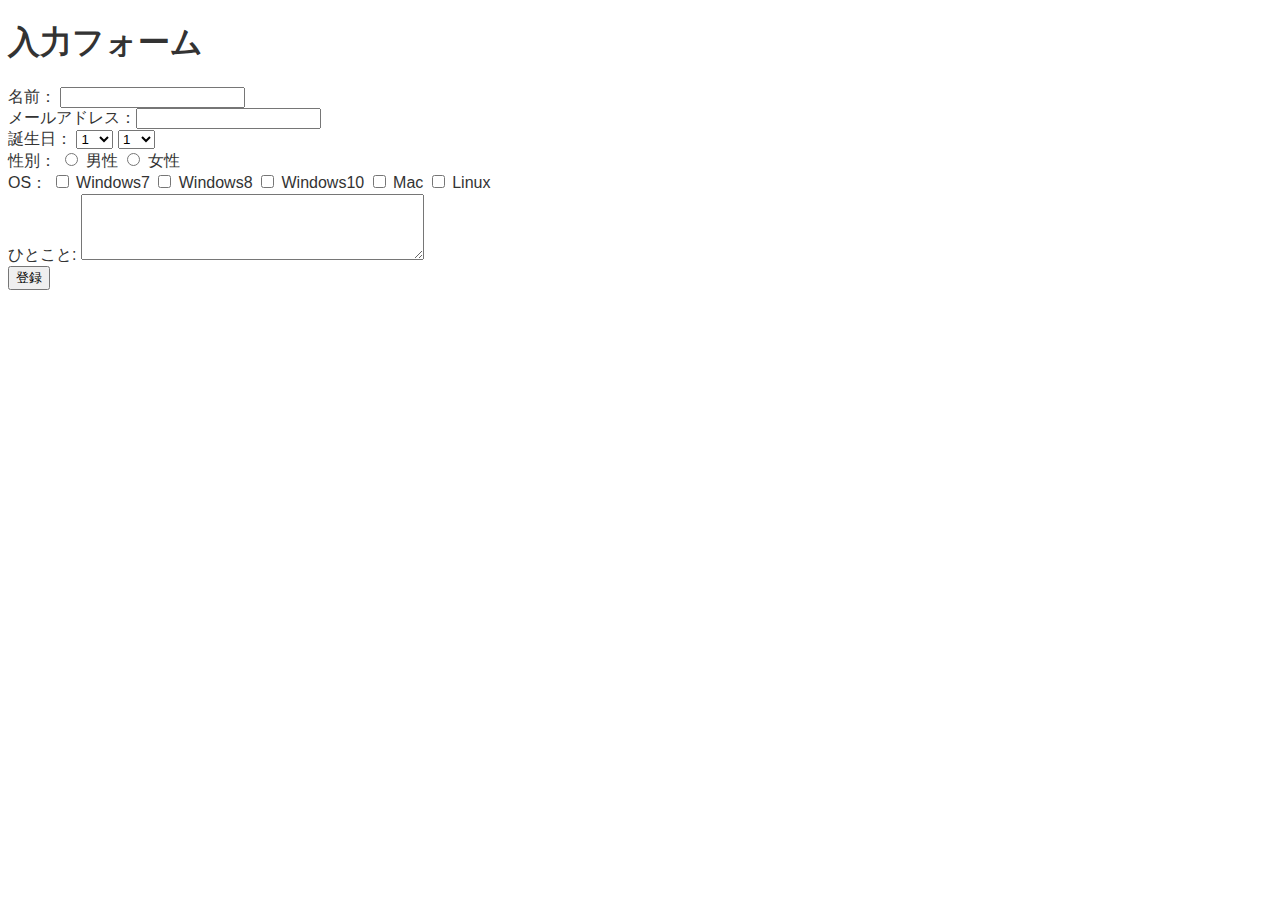
==== WebContent/practiceTest8.html @ a89dc8b8 "eclipseからcommit1" ====
<!DOCTYPE html>
<html>
<head>
<meta charset="UTF-8">
<title>入力フォーム</title>
<link href="css/practiceTest8.css" rel="stylesheet">
</head>
<body>
	<form action="practiceTest8Sub.html" method="GET">
	 <h1>入力フォーム</h1>
		<label>名前：</label> <input type="text" name="name" value=""><br>
		<label>メールアドレス：</label><input type="text" name="mail" value=""><br>
		<label>誕生日：</label>
		<select name="birthday">
			<option value="1" selected>1</option>
			<option value="2">2</option>
			<option value="3">3</option>
			<option value="4">4</option>
			<option value="5">5</option>
			<option value="6">6</option>
			<option value="7">7</option>
			<option value="8">8</option>
			<option value="9">9</option>
			<option value="10">10</option>
			<option value="11">11</option>
			<option value="12">12</option>
		</select>
		<select name="birthmonth">
			<option value="1" selected>1</option>
			<option value="2">2</option>
			<option value="3">3</option>
			<option value="4">4</option>
			<option value="5">5</option>
			<option value="6">6</option>
			<option value="7">7</option>
			<option value="8">8</option>
			<option value="9">9</option>
			<option value="10">10</option>
			<option value="11">11</option>
			<option value="12">12</option>
		</select><br>
		<label>性別：</label>
		<input type="radio"  name="gender" value="male">
        <label>男性</label>
        <input type="radio"  name="gender" value="female">
        <label>女性</label><br>
        <label>OS：</label>
        <input type="checkbox"  name="os" value="Windows7">
        <label>Windows7</label>
        <input type="checkbox"  name="os" value="Windows8">
        <label>Windows8</label>
        <input type="checkbox"  name="os" value="Windows10">
        <label>Windows10</label>
        <input type="checkbox"  name="os" value="Mac">
        <label>Mac</label>
        <input type="checkbox"  name="os" value="Linux">
        <label>Linux</label><br>
        <label>ひとこと:</label>
        <textarea name="one thing" rows="4" cols="40"></textarea><br>
        <input type="submit" value="登録">
	</form>

</body>
</html>
---- WebContent/css/practiceTest8.css ----
@charset "UTF-8";

* {
  box-sizing: border-box;
}

body {
  color: #333;
  font-family: "Helvetica Neue", Arial, "Hiragino Kaku Gothic ProN", "Hiragino Sans", Meiryo, sans-serif;
}
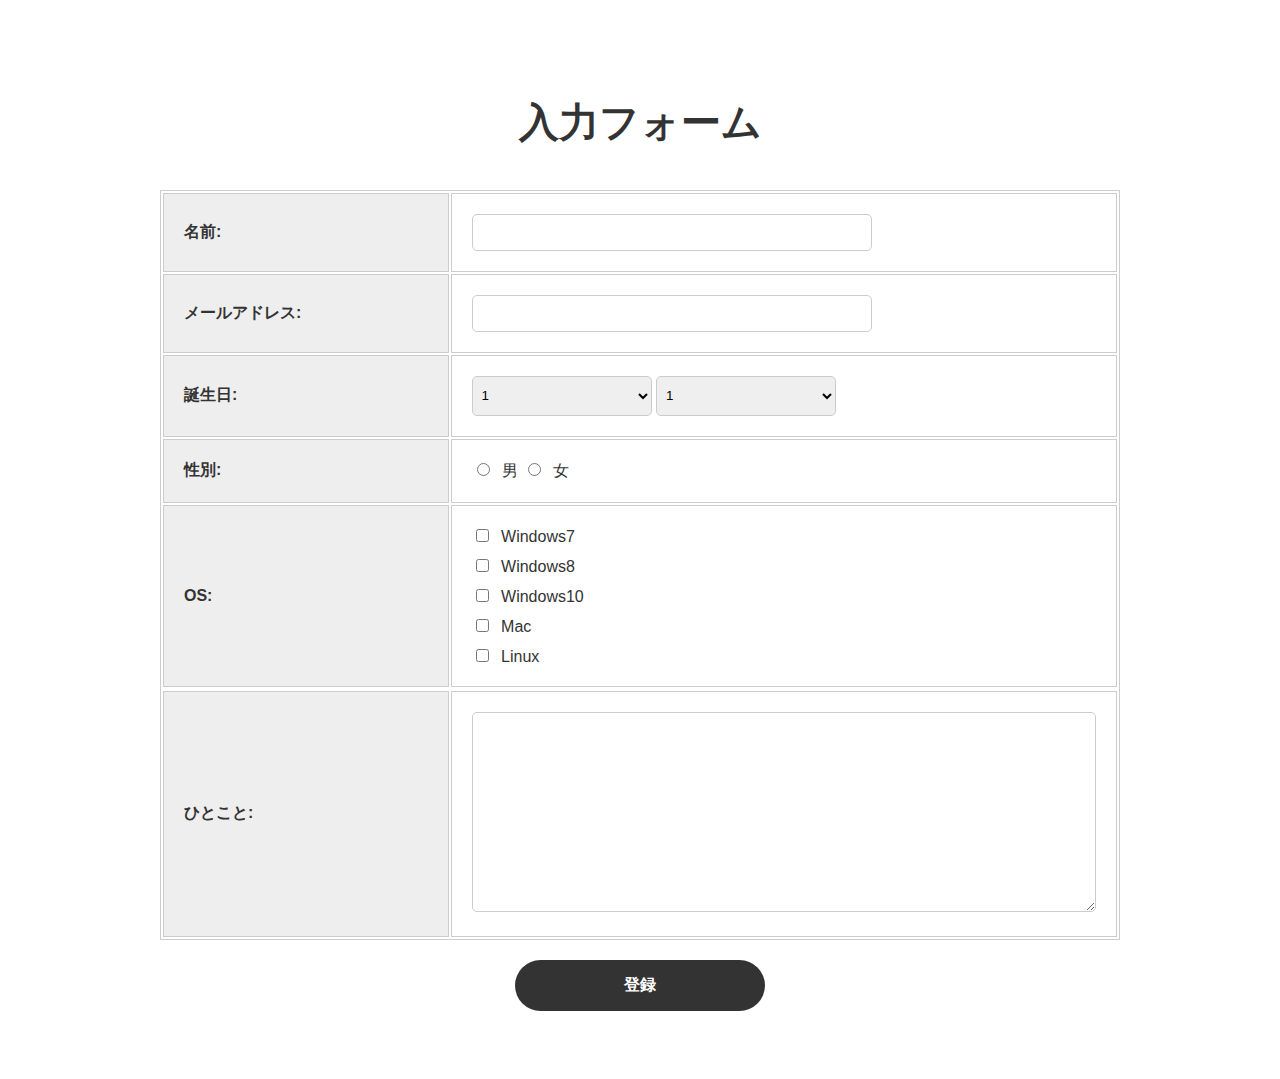
==== commit 5d2f59d2: "eclipseからcommit2" ====
--- a/WebContent/practiceTest8.html
+++ b/WebContent/practiceTest8.html
@@ -6,59 +6,98 @@
 <link href="css/practiceTest8.css" rel="stylesheet">
 </head>
 <body>
-	<form action="practiceTest8Sub.html" method="GET">
-	 <h1>入力フォーム</h1>
-		<label>名前：</label> <input type="text" name="name" value=""><br>
-		<label>メールアドレス：</label><input type="text" name="mail" value=""><br>
-		<label>誕生日：</label>
-		<select name="birthday">
-			<option value="1" selected>1</option>
-			<option value="2">2</option>
-			<option value="3">3</option>
-			<option value="4">4</option>
-			<option value="5">5</option>
-			<option value="6">6</option>
-			<option value="7">7</option>
-			<option value="8">8</option>
-			<option value="9">9</option>
-			<option value="10">10</option>
-			<option value="11">11</option>
-			<option value="12">12</option>
-		</select>
-		<select name="birthmonth">
-			<option value="1" selected>1</option>
-			<option value="2">2</option>
-			<option value="3">3</option>
-			<option value="4">4</option>
-			<option value="5">5</option>
-			<option value="6">6</option>
-			<option value="7">7</option>
-			<option value="8">8</option>
-			<option value="9">9</option>
-			<option value="10">10</option>
-			<option value="11">11</option>
-			<option value="12">12</option>
-		</select><br>
-		<label>性別：</label>
-		<input type="radio"  name="gender" value="male">
-        <label>男性</label>
-        <input type="radio"  name="gender" value="female">
-        <label>女性</label><br>
-        <label>OS：</label>
-        <input type="checkbox"  name="os" value="Windows7">
-        <label>Windows7</label>
-        <input type="checkbox"  name="os" value="Windows8">
-        <label>Windows8</label>
-        <input type="checkbox"  name="os" value="Windows10">
-        <label>Windows10</label>
-        <input type="checkbox"  name="os" value="Mac">
-        <label>Mac</label>
-        <input type="checkbox"  name="os" value="Linux">
-        <label>Linux</label><br>
-        <label>ひとこと:</label>
-        <textarea name="one thing" rows="4" cols="40"></textarea><br>
-        <input type="submit" value="登録">
-	</form>
+	<div class="contact">
+		<h1 class="contact-ttl">入力フォーム</h1>
 
+		<form action="practiceTest8Sub.html" method="GET">
+			<table class="contact-table">
+				<tr>
+					<th class="contact-item">名前:</th>
+					<td class="contact-body"><input type="text" name="name"
+						class="form-text" value=""></td>
+				</tr>
+				<tr>
+					<th class="contact-item">メールアドレス:</th>
+					<td class="contact-body"><input type="email" name="email"
+						class="form-text" value=""></td>
+				</tr>
+				<tr>
+					<th class="contact-item">誕生日:</th>
+					<td class="contact-body">
+					<select name="birthmonth"class="form-select">
+							<option value="1" selected>1</option>
+							<option value="2">2</option>
+							<option value="3">3</option>
+							<option value="4">4</option>
+							<option value="5">5</option>
+							<option value="6">6</option>
+							<option value="7">7</option>
+							<option value="8">8</option>
+							<option value="9">9</option>
+							<option value="10">10</option>
+							<option value="11">11</option>
+							<option value="12">12</option>
+					</select>
+					<select name="birthday" class="form-select">
+							<option value="1" selected>1</option>
+							<option value="2">2</option>
+							<option value="3">3</option>
+							<option value="4">4</option>
+							<option value="5">5</option>
+							<option value="6">6</option>
+							<option value="7">7</option>
+							<option value="8">8</option>
+							<option value="9">9</option>
+							<option value="10">10</option>
+							<option value="11">11</option>
+							<option value="12">12</option>
+					</select></td>
+				</tr>
+				<tr>
+					<th class="contact-item">性別:</th>
+					<td class="contact-body"><label class="contact-gender">
+							<input type="radio" name="gender" value="male"> <span
+							class="contact-gender-txt">男</span>
+					</label> <label class="contact-sex"> <input type="radio"
+							name="gender" value="female"> <span
+							class="contact-gender-txt">女</span>
+					</label></td>
+				</tr>
+				<tr>
+                        <th class="contact-item">OS:</th>
+                        <td class="contact-body">
+                            <label class="contact-os">
+                                <input type="checkbox" name="os" value="Windows7">
+                                <span class="contact-os-txt">Windows7</span>
+                            </label>
+                            <label class="contact-os">
+                                <input type="checkbox" name="os" value="Windows8">
+                                <span class="contact-os-txt">Windows8</span>
+                            </label>
+                            <label class="contact-os">
+                                <input type="checkbox" name="os" value="Windows10">
+                                <span class="contact-os-txt">Windows10</span>
+                            </label>
+                            <label class="contact-os">
+                                <input type="checkbox" name="os" value="Mac">
+                                <span class="contact-os-txt">Mac</span>
+                            </label>
+                            <label class="contact-os">
+                                <input type="checkbox" name="os" value="Linux">
+                                <span class="contact-os-txt">Linux</span>
+                            </label>
+                        </td>
+                    </tr>
+                    <tr>
+                    <tr>
+                        <th class="contact-item">ひとこと:</th>
+                        <td class="contact-body">
+                            <textarea name="hitokoto" class="form-textarea"></textarea>
+                        </td>
+                        </tr>
+			</table>
+			 <input class="contact-submit" type="submit" value="登録">
+		</form>
+	</div>
 </body>
 </html>--- a/WebContent/css/practiceTest8.css
+++ b/WebContent/css/practiceTest8.css
@@ -7,4 +7,108 @@
 body {
   color: #333;
   font-family: "Helvetica Neue", Arial, "Hiragino Kaku Gothic ProN", "Hiragino Sans", Meiryo, sans-serif;
-}+}
+
+.contact {
+    width: 960px;
+    margin: 0 auto;
+    padding: 60px 0;
+}
+
+.contact-ttl {
+    font-size: 40px;
+    font-weight: bold;
+    margin-bottom: 40px;
+    text-align: center;
+}
+
+.contact-table {
+    width: 100%;
+    margin-bottom: 20px;
+    border: 1px solid #ccc;
+}
+
+.contact-item,
+.contact-body {
+    padding: 20px;
+    border: 1px solid #ccc;
+}
+
+.contact-item {
+    text-align: left;
+    width: 30%;
+    background-color: #eee;
+}
+
+.contact-body {
+    width: 70%;
+}
+
+.form-text {
+    width: 100%;
+    padding: 10px;
+    border-radius: 5px;
+    border: 1px solid #ccc;
+    appearance: none;
+    -webkit-appearance: none;
+    -moz-appearance: none;
+    max-width: 400px;
+}
+
+.contact-gender + .contact-gender {
+    margin-left: 10px;
+}
+
+.contact-gender-txt {
+    display: inline-block;
+    margin-left: 5px;
+}
+
+.form-select {
+    width: 180px;
+    height: 40px;
+    padding: 5px;
+    border: 1px solid #ccc;
+    border-radius: 5px;
+}
+
+.contact-os {
+    display: block;
+}
+
+.contact-os + .contact-os {
+    margin-top: 10px;
+}
+
+.contact-os-txt {
+    display: inline-block;
+    margin-left: 5px;
+}
+
+.form-textarea {
+    width: 100%;
+    padding: 10px;
+    height: 200px;
+    border-radius: 5px;
+    border: 1px solid #ccc;
+    appearance: none;
+    -webkit-appearance: none;
+    -moz-appearance: none;
+}
+
+.contact-submit {
+    width: 250px;
+    background-color: #333;
+    color: #fff;
+    font-weight: bold;
+    display: block;
+    margin: 0 auto;
+    font-size: 16px;
+    padding: 15px;
+    border-radius: 100vh;
+    border: none;
+    appearance: none;
+    -webkit-appearance: none;
+    -moz-appearance: none;
+    cursor: pointer;
+}
